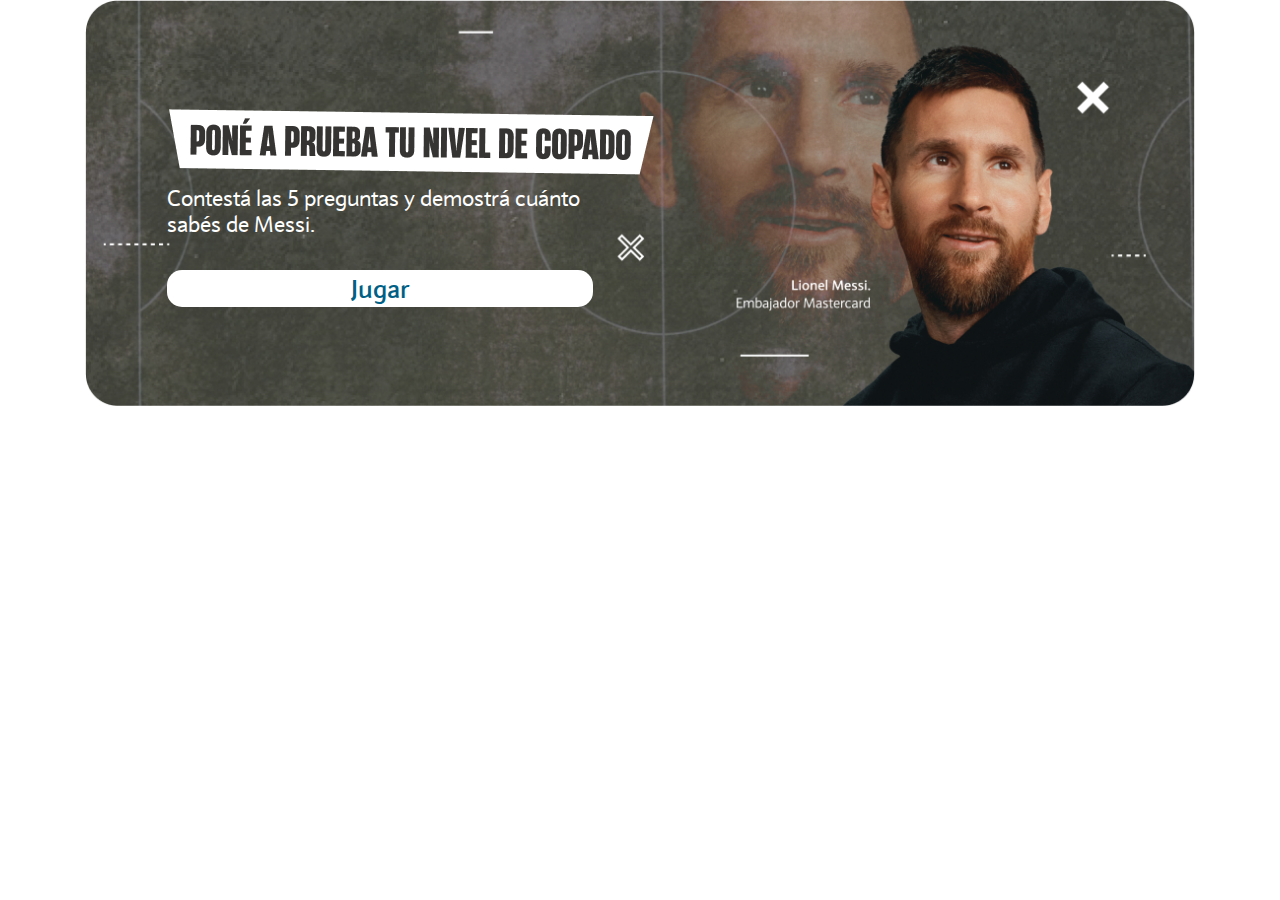
==== index.html @ d3adf639 "Frontend" ====
<!doctype html>
<html lang="">

    <head>
        <meta charset="utf-8">
        <meta name="viewport" content="width=device-width, initial-scale=1">
        <title></title>
        <link rel="stylesheet" href="assets/vendor/bootstrap.min.css">
        <link rel="stylesheet" href="assets/css/styles.css">
        <meta name="description" content="">
        <meta property="og:title" content="">
        <meta property="og:type" content="">
        <meta property="og:url" content="">
        <meta property="og:image" content="">
        <meta property="og:image:alt" content="">
        
        <style>
            @font-face {
                font-family: 'ExpertSans-Regular';
                src: url("/assets/fonts/ExpertSans-Regular.ttf") format('truetype');
            } 
            @font-face {
                font-family: 'ExpertSans-Bold';
                src: url("/assets/fonts/ExpertSans-Bold.ttf") format('truetype');
            }
            @font-face {
                font-family: 'BebasNeue-Regular';
                src: url("/assets/fonts/BebasNeue-Regular.ttf") format('truetype');
            }
            @media only screen and (max-width: 767px) {
                .question_background {
                    background-image: url("assets/img/result_bg_mobile.png");
                }
            }
            @media only screen and (min-width: 768px) {
                .question_background {
                    background-image: url("assets/img/result_bg_desktop.png");
                }
            }
        </style>
        
    </head>

    <body>
        
        <div class="container main-container">
            
            <section id="section-01">
                <div class="background">
                    <img class="img-fluid desktop" src="assets/img/home_desktop.png" />
                    <img class="img-fluid mobile" src="assets/img/home_mobile.png" />
                    <div class="container">
                        <div class="hero-text-container">
                            <div class="wrapper">
                                <div class="img-container desktop">
                                    <img src="assets/img/home_text.png" class="img-fluid" />
                                </div>                
                                <p>Contestá las 5 preguntas y demostrá cuánto sabés de Messi.</p>
                                <a id="play-btn" class="play-btn btn-link" href="">Jugar</a>
                            </div>
                        </div>
                    </div>            
                </div>
            </section>

            <section id="section-02">
                <div class="trivia-bg-container">
                    <img class="img-fluid desktop" src="assets/img/trivia_desktop.png" />
                    <img class="img-fluid mobile" src="assets/img/trivia_mobile.png" />
                    <div id="countdown_num" class="counter"></div>
                </div>
            </section>

            <section id="section-03">
                <div class="question_background">
                    <div class="trivia_progress_container">
                        <p>PENALES</p>
                        <div id="trivia_progress" class="trivia_progress"></div>
                    </div>
                    <form>
                        <div id="penalty_title" class="img-container"></div>
                        <p id="question_text"></p>
                        <div id="question_answers"></div>
                    </form>
                </div>
            </section>

            <section id="section-04">
                <div id="success" class="trivia-bg-container">
                    <img class="img-fluid desktop" src="assets/img/success_bg_desktop.png" />
                    <img class="img-fluid mobile" src="assets/img/success_bg_mobile.png" />
                    <div class="result-text-container">
                        <img class="img-fluid desktop" src="assets/img/success_text.png" />
                        <img class="img-fluid mobile" src="assets/img/success_text_mobile.png" />
                    </div>
                </div>

                <div id="error" class="trivia-bg-container">
                    <img class="img-fluid desktop" src="assets/img/error_bg_desktop.png" />
                    <img class="img-fluid mobile" src="assets/img/error_bg_mobile.png" />
                    <div class="result-text-container">
                        <img class="img-fluid desktop" src="assets/img/error_text.png" />
                        <img class="img-fluid mobile" src="assets/img/error_text_mobile.png" />
                    </div>
                </div>
            </section>

            <section id="section-05">
                <div class="question_background">
                    <div class="share-result-container">
                        <p>¡COMPARTÍ TU RESULTADO!</p>
                        <a href="" target="_blank">
                            <img class="img-fluid" src="assets/img/share-icon.svg" />
                        </a>
                    </div>
                    <div class="row">
                        <div class="col-6 col-md-5 card-container">
                            <p class="legend">Lionel Messi<br/>Embajador Mastercard</p>
                            <img class="img-fluid" src="assets/img/mastercard.png" />
                        </div>
                        <div class="col-6 col-md-7">
                            <div>
                                <img class="img-fluid" src="assets/img/mastercard_messi.png" />
                                <img class="img-fluid desktop" src="assets/img/result_text_desktop.png" />
                                <img class="img-fluid mobile" src="assets/img/result_text_mobile.png" />
                            </div>
                            <p class="cta desktop">Copate y jugá en <a href="" target="_blank">simplificate.com.ar/XXXXXXX</a></p>
                            <img class="img-fluid" src="assets/img/bna_logo.png" />                        
                        </div>
                        <div class="col-12 mobile">
                            <p class="cta">Copate y jugá en<br/><a href="" target="_blank">simplificate.com.ar/XXXXXXX</a></p>
                        </div>
                    </div>
                </div>
            </section>
            
        </div>

        <p></p>
        <script src="assets/vendor/jquery-3.7.1.min.js"></script>
        <script src="assets/vendor/bootstrap.min.js"></script>
        <script src="assets/js/scripts.js"></script>
        
    </body>

</html>
---- assets/css/styles.css ----
/**
SECTION 01
*/
.background {
    position: relative;
}
.hero-text-container {
    position: absolute;
    top: 0;
    height: 100%;
    display: flex;
    flex-direction: column;
    justify-content: center;
    width: 50%;
    align-items: flex-end;
}
.hero-text-container p {
    color: #FFFFFF;
    font-size: 22px;
    max-width: 426px;
    font-family: "ExpertSans-Regular", sans-serif;
    line-height: 1.2;
}
.hero-text-container .play-btn {
    color: #005F85;
    background-color: #FFFFFF;
    font-size: 25px;
    border-radius: 15px;
    text-decoration: none;
    width: 100%;
    max-width: 426px;
    text-align: center;
    display: inline-block;
    font-family: "ExpertSans-Bold", sans-serif;
}
.hero-text-container .play-btn:hover,
.hero-text-container .play-btn:focus {
    background-color: #005F85;
    color: #FFFFFF;
}
@media only screen and (max-width: 767px) {
    .hero-text-container p {
        font-size: 18px;
        text-align: center;
    }
    .hero-text-container {
        justify-content: space-between;
        width: 100%;
        left: 0;
        padding: 0 16px;
        text-align: center;
    }
    .hero-text-container .wrapper {
        height: 100%;
        display: flex;
        flex-direction: column;
        align-items: start;
        justify-content: space-between;
        padding: 77px 0;
    }
}
@media only screen and (min-width: 768px) {
    .hero-text-container .play-btn {
        margin-top: 16px;
    }
}

/**
SECTIONS 02 - 04
*/

.trivia-bg-container {
    position: relative;
}
.counter {
    color: #FFFFFF;
    font-family: "BebasNeue-Regular", sans-serif;
    font-size: 123px;
    text-align: center;
    position: absolute;
    top: 0;
    left: 0;
    display: flex;
    justify-content: center;
    align-items: center;
    width: 100%;
    height: 100%;
    padding-top: 100px;
}
.trivia-bg-container {
    position: relative;
}
.result-text-container {
    position: absolute;
    top: 0;
    animation: zoom-in-zoom-out 1s ease;
    width: 100%;
    height: 100%;
    display: flex;
    align-items: center;
    justify-content: center;
    transition-delay: 2s;

}
@keyframes zoom-in-zoom-out {
    0% {
        transform: scale(1, 1);
    }
    50% {
        transform: scale(1.3, 1.3);
    }
    100% {
        transform: scale(1, 1);
    }
}
.trivia_progress_container {
    display: flex;
    align-items: center;
    justify-content: center;
    max-width: 420px;
    margin: auto;
}
.trivia_progress_container p {
    color: #FFFFFF;
    font-family: "ExpertSans-Regular", sans-serif;
    font-size: 22px;
    margin: 0;
    margin-right: 24px;
}
.trivia_progress {
    display: flex;
}
.trivia_progress div {
    border-radius: 100%;
    width: 24px;
    height: 24px;
    border: 1px solid #FFFFFF;
    margin-left: 16px;
}
.trivia_progress div.green {
    background-color: #1FB288;
    border-color: #1FB288;
}
.trivia_progress div.orange {
    background-color: #F26C29;
    border-color: #F26C29;
}
.question_background {
    background-repeat: no-repeat;
    background-position: center;
    background-size: cover;
}
#section-03 .question_background {
    padding: 16px;
}
.question_background form p {
    text-align: center;
    color: #FFFFFF;
    font-family: 'ExpertSans-Regular', sans-serif;
    font-size: 22px;
}
.question_background .form-group {
    position: relative;
    max-width: 739px;
    margin-left: auto;
    margin-right: auto;
}
.question_background .form-group input {
    opacity: 0;
    position: absolute;
    display: inline-block;
    width: 100%;
    height: 100%;
    top: 0;
    left: 0;
    cursor: pointer;
}
.question_background .form-group label {
    width: 100%;
    border-radius: 8px;
    border: 1px solid #FFFFFF;
    color: #FFFFFF;
    font-family: "ExpertSans-Bold", sans-serif;
    font-size: 22px;
    text-align: center;
    cursor: pointer;
}
.question_background .form-group input:checked + label {
    background-color: #FFFFFF;
    color: #333333;
}
.question_background .img-container {
    text-align: center;
    margin-top: 32px;
    margin-bottom: 24px;
    color: #FFF;
    font-size: 24px;
    font-weight: bold;
}
/**
SECTION 05
*/
.question_background .row {
    padding-top: 40px;
    padding-bottom: 32px;
}
.question_background .legend {
    color: #FFFFFF;
    font-size: 14px;
    font-family: "ExpertSans-Regular", sans-serif;
    margin-bottom: 32px;
}
.question_background .cta, .question_background .cta a,
.question_background .cta a:hover,
.question_background .cta a:focus  {
    font-family: "ExpertSans-Regular", sans-serif;
    font-size: 22px;
    color: #FFFFFF;
}
.question_background .card-container {
    display: flex;
    align-items: flex-end;
    justify-content: flex-end;
    position: relative;
}

.share-result-container {
    position: relative;
    background-color: #005F85;
    padding: 16px;
}
.share-result-container p {
    text-align: center;
    color: #FFFFFF;
    font-family: "ExpertSans-Regular", sans-serif;
    font-size: 22px;
    margin-bottom: 0;
}
.share-result-container a {
    position: absolute;
    top: 0;
    right: 0;
    display: flex;
    height: 100%;
    align-items: center;
    justify-content: center;
    padding-right: 16px;
}
/**
RESPONSIVE
*/
@media only screen and (max-width: 767px) {
    .desktop {
        display: none;
    }
    .main-container {
        padding: 0;
    }
    .question_background {
        min-height: 552px;        
    }
    #section-03 .question_background {
        padding: 0 16px;
        padding-top: 80px;
    }
    .question_background form p {
        font-size: 18px;
    }
    .trivia_progress_container p {
        font-size: 16px;
    }
    .trivia_progress div {
        width: 16px;
        height: 16px;
    }
    .trivia_progress_container {
        margin-bottom: 40px;
    }
    #section-05 .col-12 .cta, #section-05 .col-12 .cta a {
        font-size: 16px;
        text-align: center;
    }
    #section-05 .col-md-7 {
        display: flex;
        align-items: flex-start;
        justify-content: center;
        flex-direction: column;
    }
    #section-05 .col-md-7 > div {
        max-width: 171px;
        margin-bottom: 24px;
    }
    #section-05 .col-md-7 > div .mobile {
        margin-top: 16px;
    }
    .question_background .row {
        padding-left: 16px;
        padding-right: 16px;
    }
    .question_background .card-container .legend {
        order: 2;
        position: absolute;
        top: 0;
        height: 100%;
        display: flex;
        align-items: center;
        font-size: 12px;
        left: 0;
        right: 0;
        margin: 0 auto;
        text-align: center;
        width: 100%;
        justify-content: center;
        padding-left: 8px;
        padding-right: 8px;
    }
    .question_background .cta {
        margin-top: 32px;
    }
    .share-result-container p {
        font-size: 18px;
    }
    .share-result-container a img {
        max-width: 20px;
    }
}
@media only screen and (min-width: 768px) {
    .mobile {
        display: none;
    }
    .question_background {
        border-radius: 27px;
    }
    .share-result-container {
        border-top-left-radius: 27px;
        border-top-right-radius: 27px;
    }
}
section:not(#section-01), #section-04.error #success, #section-04.success #error {
    display: none;
}
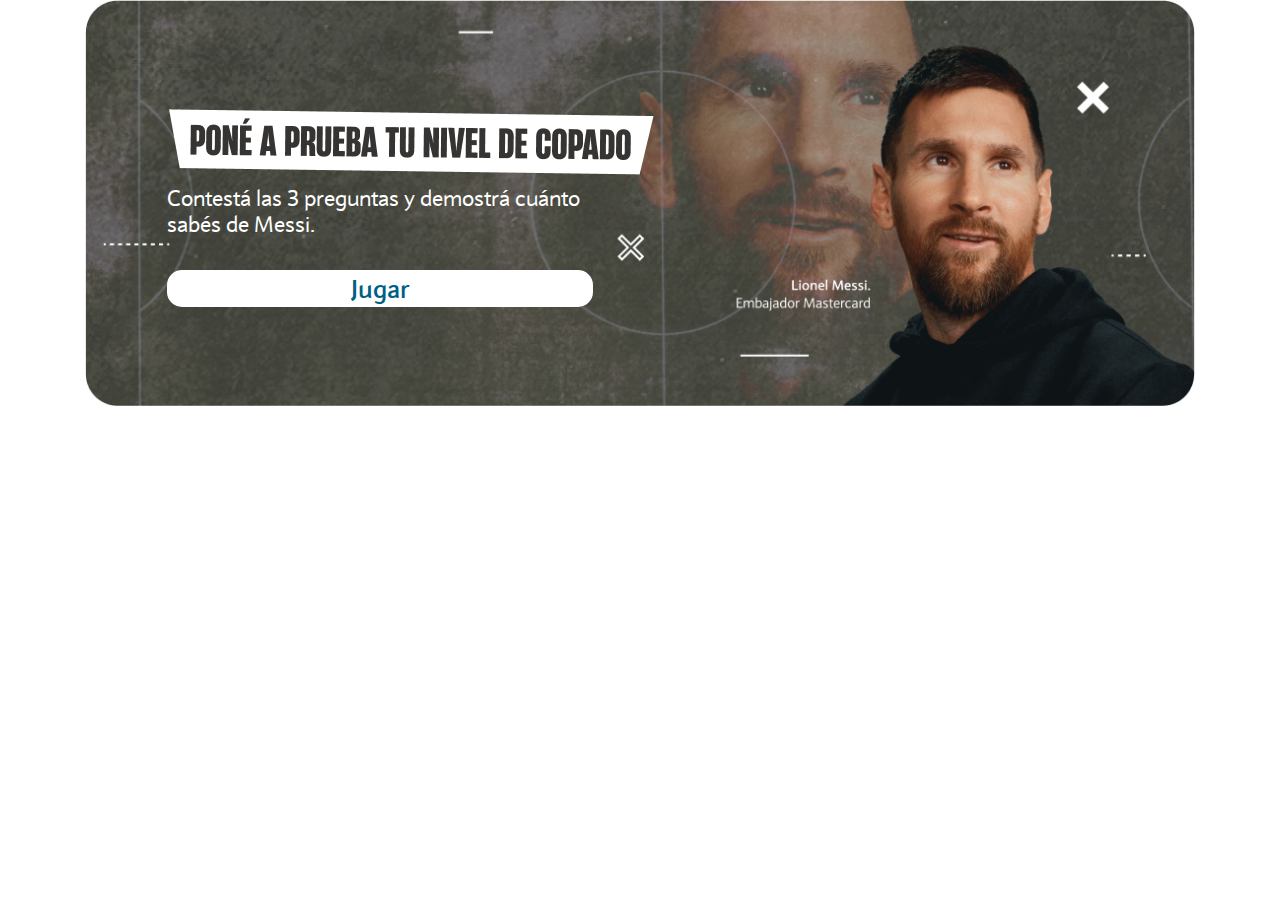
==== commit 1454320f: "ajuste" ====
--- a/index.html
+++ b/index.html
@@ -37,6 +37,9 @@
                     background-image: url("assets/img/result_bg_desktop.png");
                 }
             }
+            #section-03 #penalty_title {
+                background-image: url("assets/img/penal_title_bg.png");
+            }
         </style>
         
     </head>
@@ -54,8 +57,13 @@
                             <div class="wrapper">
                                 <div class="img-container desktop">
                                     <img src="assets/img/home_text.png" class="img-fluid" />
-                                </div>                
-                                <p>Contestá las 5 preguntas y demostrá cuánto sabés de Messi.</p>
+                                </div>
+                                <div>
+                                    <div class="img-container mobile">
+                                        <img src="assets/img/home_text_mobile.png" class="img-fluid" />
+                                    </div>                
+                                    <p>Contestá las 3 preguntas y demostrá cuánto sabés de Messi.</p>
+                                </div>
                                 <a id="play-btn" class="play-btn btn-link" href="">Jugar</a>
                             </div>
                         </div>
--- a/assets/css/styles.css
+++ b/assets/css/styles.css
@@ -42,6 +42,8 @@
     .hero-text-container p {
         font-size: 18px;
         text-align: center;
+        max-width: 291px;
+        margin: 16px auto;
     }
     .hero-text-container {
         justify-content: space-between;
@@ -54,9 +56,10 @@
         height: 100%;
         display: flex;
         flex-direction: column;
-        align-items: start;
+        align-items: center;
         justify-content: space-between;
-        padding: 77px 0;
+        padding: 50px 0 92px 0;
+        width: 100%;
     }
 }
 @media only screen and (min-width: 768px) {
@@ -203,6 +206,8 @@
 .question_background .row {
     padding-top: 40px;
     padding-bottom: 32px;
+    padding-left: 16px;
+    padding-right: 16px;
 }
 .question_background .legend {
     color: #FFFFFF;
@@ -297,22 +302,17 @@
         padding-left: 16px;
         padding-right: 16px;
     }
+    .question_background .card-container {
+        align-items: unset;
+        flex-direction: column;
+    }
+    .question_background .card-container img {
+        order: 1;
+    }
     .question_background .card-container .legend {
         order: 2;
-        position: absolute;
-        top: 0;
-        height: 100%;
-        display: flex;
-        align-items: center;
         font-size: 12px;
-        left: 0;
-        right: 0;
-        margin: 0 auto;
         text-align: center;
-        width: 100%;
-        justify-content: center;
-        padding-left: 8px;
-        padding-right: 8px;
     }
     .question_background .cta {
         margin-top: 32px;
@@ -339,4 +339,18 @@
 section:not(#section-01), #section-04.error #success, #section-04.success #error {
     display: none;
 }
-
+#section-03 .text-container {
+    font-family: "ExpertSans-Regular", sans-serif;
+    color: #353432;
+    font-size: 24px;
+    letter-spacing: 1.1px;
+}
+.text-container .bold {
+    font-family: "BebasNeue-Regular", sans-serif;    
+}
+#section-03 #penalty_title {
+    background-size: contain;
+    background-repeat: no-repeat;
+    background-position: center;
+}
+
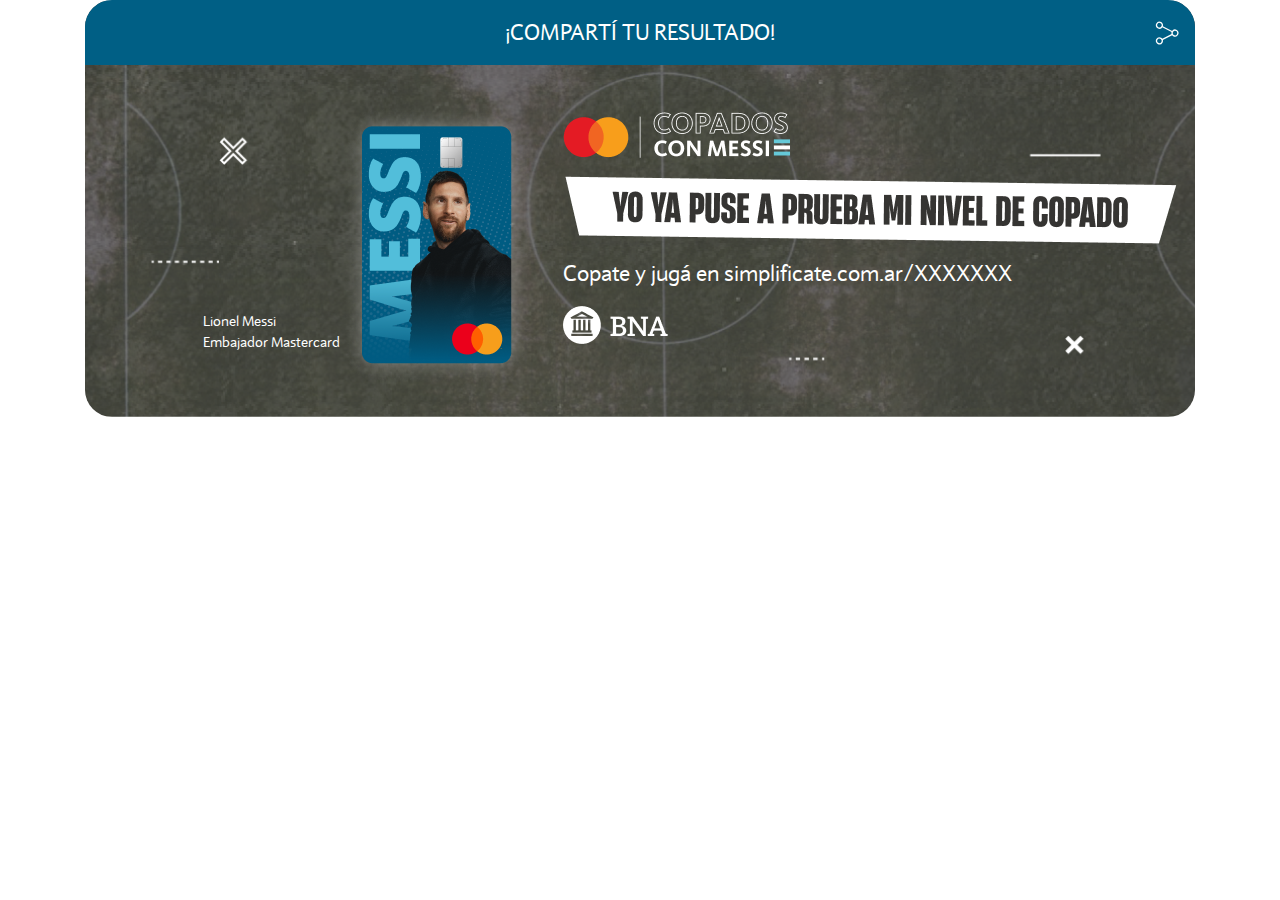
==== commit 7e1b0042: "FB Share" ====
--- a/index.html
+++ b/index.html
@@ -6,14 +6,16 @@
         <meta name="viewport" content="width=device-width, initial-scale=1">
         <title></title>
         <link rel="stylesheet" href="assets/vendor/bootstrap.min.css">
+        <link rel="stylesheet" type="text/css" href="assets/vendor/jssocials-1.4.0/jssocials.css" />
+        <link rel="stylesheet" type="text/css" href="assets/vendor/jssocials-1.4.0/jssocials-theme-minima.css" />
         <link rel="stylesheet" href="assets/css/styles.css">
         <meta name="description" content="">
-        <meta property="og:title" content="">
-        <meta property="og:type" content="">
-        <meta property="og:url" content="">
-        <meta property="og:image" content="">
-        <meta property="og:image:alt" content="">
-        
+        <meta property="og:url" content="" />
+        <meta property="og:type" content="article" />
+        <meta property="og:title" content="" />
+        <meta property="og:description" content="" />
+        <meta property="og:image" content="" />
+
         <style>
             @font-face {
                 font-family: 'ExpertSans-Regular';
@@ -41,13 +43,13 @@
                 background-image: url("assets/img/penal_title_bg.png");
             }
         </style>
-        
+
     </head>
 
     <body>
-        
+
         <div class="container main-container">
-            
+
             <section id="section-01">
                 <div class="background">
                     <img class="img-fluid desktop" src="assets/img/home_desktop.png" />
@@ -116,10 +118,13 @@
             <section id="section-05">
                 <div class="question_background">
                     <div class="share-result-container">
-                        <p>¡COMPARTÍ TU RESULTADO!</p>
+                        <p>¡COMPARTÍ TU RESULTADO!</p>                        
+                        <div id="share_icon" class="share_icon"></div>
+                        <!--
                         <a href="" target="_blank">
                             <img class="img-fluid" src="assets/img/share-icon.svg" />
                         </a>
+                        -->
                     </div>
                     <div class="row">
                         <div class="col-6 col-md-5 card-container">
@@ -141,14 +146,15 @@
                     </div>
                 </div>
             </section>
+
+            </div>
+
+            <p></p>
+            <script src="assets/vendor/jquery-3.7.1.min.js"></script>
+            <script src="assets/vendor/bootstrap.min.js"></script>
+            <script src="assets/vendor/jssocials-1.4.0/jssocials.min.js"></script>
+            <script src="assets/js/scripts.js"></script>
             
-        </div>
-
-        <p></p>
-        <script src="assets/vendor/jquery-3.7.1.min.js"></script>
-        <script src="assets/vendor/bootstrap.min.js"></script>
-        <script src="assets/js/scripts.js"></script>
-        
     </body>
 
 </html>--- a/assets/vendor/jssocials-1.4.0/jssocials.css
+++ b/assets/vendor/jssocials-1.4.0/jssocials.css
@@ -0,0 +1,56 @@
+.jssocials-shares {
+  margin: 0.2em 0; }
+
+.jssocials-shares * {
+  box-sizing: border-box; }
+
+.jssocials-share {
+  display: inline-block;
+  vertical-align: top;
+  margin: 0.3em 0.6em 0.3em 0; }
+
+.jssocials-share:last-child {
+  margin-right: 0; }
+
+.jssocials-share-logo {
+  width: 1em;
+  vertical-align: middle;
+  font-size: 1.5em; }
+
+img.jssocials-share-logo {
+  width: auto;
+  height: 1em; }
+
+.jssocials-share-link {
+  display: inline-block;
+  text-align: center;
+  text-decoration: none;
+  line-height: 1; }
+  .jssocials-share-link.jssocials-share-link-count {
+    padding-top: .2em; }
+    .jssocials-share-link.jssocials-share-link-count .jssocials-share-count {
+      display: block;
+      font-size: .6em;
+      margin: 0 -.5em -.8em -.5em; }
+  .jssocials-share-link.jssocials-share-no-count {
+    padding-top: .5em; }
+    .jssocials-share-link.jssocials-share-no-count .jssocials-share-count {
+      height: 1em; }
+
+.jssocials-share-label {
+  padding-left: 0.3em;
+  vertical-align: middle; }
+
+.jssocials-share-count-box {
+  display: inline-block;
+  height: 1.5em;
+  padding: 0 0.3em;
+  line-height: 1;
+  vertical-align: middle;
+  cursor: default; }
+  .jssocials-share-count-box.jssocials-share-no-count {
+    display: none; }
+
+.jssocials-share-count {
+  line-height: 1.5em;
+  vertical-align: middle; }
--- a/assets/vendor/jssocials-1.4.0/jssocials-theme-minima.css
+++ b/assets/vendor/jssocials-1.4.0/jssocials-theme-minima.css
@@ -0,0 +1,146 @@
+.jssocials-share-twitter .jssocials-share-link {
+  color: #00aced; }
+  .jssocials-share-twitter .jssocials-share-link .jssocials-share-label {
+    color: #00aced; }
+  .jssocials-share-twitter .jssocials-share-link:hover, .jssocials-share-twitter .jssocials-share-link:focus, .jssocials-share-twitter .jssocials-share-link:active {
+    color: #0087ba; }
+    .jssocials-share-twitter .jssocials-share-link:hover .jssocials-share-label, .jssocials-share-twitter .jssocials-share-link:focus .jssocials-share-label, .jssocials-share-twitter .jssocials-share-link:active .jssocials-share-label {
+      color: #0087ba; }
+
+.jssocials-share-facebook .jssocials-share-link {
+  color: #3b5998; }
+  .jssocials-share-facebook .jssocials-share-link .jssocials-share-label {
+    color: #3b5998; }
+  .jssocials-share-facebook .jssocials-share-link:hover, .jssocials-share-facebook .jssocials-share-link:focus, .jssocials-share-facebook .jssocials-share-link:active {
+    color: #2d4373; }
+    .jssocials-share-facebook .jssocials-share-link:hover .jssocials-share-label, .jssocials-share-facebook .jssocials-share-link:focus .jssocials-share-label, .jssocials-share-facebook .jssocials-share-link:active .jssocials-share-label {
+      color: #2d4373; }
+
+.jssocials-share-googleplus .jssocials-share-link {
+  color: #dd4b39; }
+  .jssocials-share-googleplus .jssocials-share-link .jssocials-share-label {
+    color: #dd4b39; }
+  .jssocials-share-googleplus .jssocials-share-link:hover, .jssocials-share-googleplus .jssocials-share-link:focus, .jssocials-share-googleplus .jssocials-share-link:active {
+    color: #c23321; }
+    .jssocials-share-googleplus .jssocials-share-link:hover .jssocials-share-label, .jssocials-share-googleplus .jssocials-share-link:focus .jssocials-share-label, .jssocials-share-googleplus .jssocials-share-link:active .jssocials-share-label {
+      color: #c23321; }
+
+.jssocials-share-linkedin .jssocials-share-link {
+  color: #007bb6; }
+  .jssocials-share-linkedin .jssocials-share-link .jssocials-share-label {
+    color: #007bb6; }
+  .jssocials-share-linkedin .jssocials-share-link:hover, .jssocials-share-linkedin .jssocials-share-link:focus, .jssocials-share-linkedin .jssocials-share-link:active {
+    color: #005983; }
+    .jssocials-share-linkedin .jssocials-share-link:hover .jssocials-share-label, .jssocials-share-linkedin .jssocials-share-link:focus .jssocials-share-label, .jssocials-share-linkedin .jssocials-share-link:active .jssocials-share-label {
+      color: #005983; }
+
+.jssocials-share-pinterest .jssocials-share-link {
+  color: #cb2027; }
+  .jssocials-share-pinterest .jssocials-share-link .jssocials-share-label {
+    color: #cb2027; }
+  .jssocials-share-pinterest .jssocials-share-link:hover, .jssocials-share-pinterest .jssocials-share-link:focus, .jssocials-share-pinterest .jssocials-share-link:active {
+    color: #9f191f; }
+    .jssocials-share-pinterest .jssocials-share-link:hover .jssocials-share-label, .jssocials-share-pinterest .jssocials-share-link:focus .jssocials-share-label, .jssocials-share-pinterest .jssocials-share-link:active .jssocials-share-label {
+      color: #9f191f; }
+
+.jssocials-share-email .jssocials-share-link {
+  color: #3490F3; }
+  .jssocials-share-email .jssocials-share-link .jssocials-share-label {
+    color: #3490F3; }
+  .jssocials-share-email .jssocials-share-link:hover, .jssocials-share-email .jssocials-share-link:focus, .jssocials-share-email .jssocials-share-link:active {
+    color: #0e76e6; }
+    .jssocials-share-email .jssocials-share-link:hover .jssocials-share-label, .jssocials-share-email .jssocials-share-link:focus .jssocials-share-label, .jssocials-share-email .jssocials-share-link:active .jssocials-share-label {
+      color: #0e76e6; }
+
+.jssocials-share-stumbleupon .jssocials-share-link {
+  color: #eb4823; }
+  .jssocials-share-stumbleupon .jssocials-share-link .jssocials-share-label {
+    color: #eb4823; }
+  .jssocials-share-stumbleupon .jssocials-share-link:hover, .jssocials-share-stumbleupon .jssocials-share-link:focus, .jssocials-share-stumbleupon .jssocials-share-link:active {
+    color: #c93412; }
+    .jssocials-share-stumbleupon .jssocials-share-link:hover .jssocials-share-label, .jssocials-share-stumbleupon .jssocials-share-link:focus .jssocials-share-label, .jssocials-share-stumbleupon .jssocials-share-link:active .jssocials-share-label {
+      color: #c93412; }
+
+.jssocials-share-whatsapp .jssocials-share-link {
+  color: #29a628; }
+  .jssocials-share-whatsapp .jssocials-share-link .jssocials-share-label {
+    color: #29a628; }
+  .jssocials-share-whatsapp .jssocials-share-link:hover, .jssocials-share-whatsapp .jssocials-share-link:focus, .jssocials-share-whatsapp .jssocials-share-link:active {
+    color: #1f7d1e; }
+    .jssocials-share-whatsapp .jssocials-share-link:hover .jssocials-share-label, .jssocials-share-whatsapp .jssocials-share-link:focus .jssocials-share-label, .jssocials-share-whatsapp .jssocials-share-link:active .jssocials-share-label {
+      color: #1f7d1e; }
+
+.jssocials-share-telegram .jssocials-share-link {
+  color: #2ca5e0; }
+  .jssocials-share-telegram .jssocials-share-link .jssocials-share-label {
+    color: #2ca5e0; }
+  .jssocials-share-telegram .jssocials-share-link:hover, .jssocials-share-telegram .jssocials-share-link:focus, .jssocials-share-telegram .jssocials-share-link:active {
+    color: #1c88bd; }
+    .jssocials-share-telegram .jssocials-share-link:hover .jssocials-share-label, .jssocials-share-telegram .jssocials-share-link:focus .jssocials-share-label, .jssocials-share-telegram .jssocials-share-link:active .jssocials-share-label {
+      color: #1c88bd; }
+
+.jssocials-share-line .jssocials-share-link {
+  color: #25af00; }
+  .jssocials-share-line .jssocials-share-link .jssocials-share-label {
+    color: #25af00; }
+  .jssocials-share-line .jssocials-share-link:hover, .jssocials-share-line .jssocials-share-link:focus, .jssocials-share-line .jssocials-share-link:active {
+    color: #1a7c00; }
+    .jssocials-share-line .jssocials-share-link:hover .jssocials-share-label, .jssocials-share-line .jssocials-share-link:focus .jssocials-share-label, .jssocials-share-line .jssocials-share-link:active .jssocials-share-label {
+      color: #1a7c00; }
+
+.jssocials-share-viber .jssocials-share-link {
+  color: #7b519d; }
+  .jssocials-share-viber .jssocials-share-link .jssocials-share-label {
+    color: #7b519d; }
+  .jssocials-share-viber .jssocials-share-link:hover, .jssocials-share-viber .jssocials-share-link:focus, .jssocials-share-viber .jssocials-share-link:active {
+    color: #61407b; }
+    .jssocials-share-viber .jssocials-share-link:hover .jssocials-share-label, .jssocials-share-viber .jssocials-share-link:focus .jssocials-share-label, .jssocials-share-viber .jssocials-share-link:active .jssocials-share-label {
+      color: #61407b; }
+
+.jssocials-share-pocket .jssocials-share-link {
+  color: #ef4056; }
+  .jssocials-share-pocket .jssocials-share-link .jssocials-share-label {
+    color: #ef4056; }
+  .jssocials-share-pocket .jssocials-share-link:hover, .jssocials-share-pocket .jssocials-share-link:focus, .jssocials-share-pocket .jssocials-share-link:active {
+    color: #e9132e; }
+    .jssocials-share-pocket .jssocials-share-link:hover .jssocials-share-label, .jssocials-share-pocket .jssocials-share-link:focus .jssocials-share-label, .jssocials-share-pocket .jssocials-share-link:active .jssocials-share-label {
+      color: #e9132e; }
+
+.jssocials-share-messenger .jssocials-share-link {
+  color: #0084ff; }
+  .jssocials-share-messenger .jssocials-share-link .jssocials-share-label {
+    color: #0084ff; }
+  .jssocials-share-messenger .jssocials-share-link:hover, .jssocials-share-messenger .jssocials-share-link:focus, .jssocials-share-messenger .jssocials-share-link:active {
+    color: #006acc; }
+    .jssocials-share-messenger .jssocials-share-link:hover .jssocials-share-label, .jssocials-share-messenger .jssocials-share-link:focus .jssocials-share-label, .jssocials-share-messenger .jssocials-share-link:active .jssocials-share-label {
+      color: #006acc; }
+
+.jssocials-share-vkontakte .jssocials-share-link {
+  color: #45668e; }
+  .jssocials-share-vkontakte .jssocials-share-link .jssocials-share-label {
+    color: #45668e; }
+  .jssocials-share-vkontakte .jssocials-share-link:hover, .jssocials-share-vkontakte .jssocials-share-link:focus, .jssocials-share-vkontakte .jssocials-share-link:active {
+    color: #344d6c; }
+    .jssocials-share-vkontakte .jssocials-share-link:hover .jssocials-share-label, .jssocials-share-vkontakte .jssocials-share-link:focus .jssocials-share-label, .jssocials-share-vkontakte .jssocials-share-link:active .jssocials-share-label {
+      color: #344d6c; }
+
+.jssocials-share-link {
+  -webkit-transition: color 200ms ease-in-out;
+          transition: color 200ms ease-in-out; }
+  .jssocials-share-link.jssocials-share-link-count .jssocials-share-count {
+    font-size: .5em; }
+
+.jssocials-share-label {
+  font-size: 0.8em;
+  color: #444;
+  -webkit-transition: color 200ms ease-in-out;
+          transition: color 200ms ease-in-out; }
+
+.jssocials-share-count-box {
+  margin-left: 0.3em;
+  border: 1px solid #efefef;
+  border-radius: 0.3em; }
+  .jssocials-share-count-box .jssocials-share-count {
+    line-height: 1.8em;
+    font-size: 0.8em;
+    color: #444; }
--- a/assets/css/styles.css
+++ b/assets/css/styles.css
@@ -1,6 +1,9 @@
 /**
 SECTION 01
 */
+.main-container {
+    overflow-x: hidden;
+}
 .background {
     position: relative;
 }
@@ -251,6 +254,18 @@
     justify-content: center;
     padding-right: 16px;
 }
+
+.share-result-container .share_icon {
+    position: absolute;
+    top: 0;
+    right: 0;
+    display: flex;
+    height: 100%;
+    align-items: center;
+    justify-content: center;
+    padding-right: 16px;
+}
+
 /**
 RESPONSIVE
 */
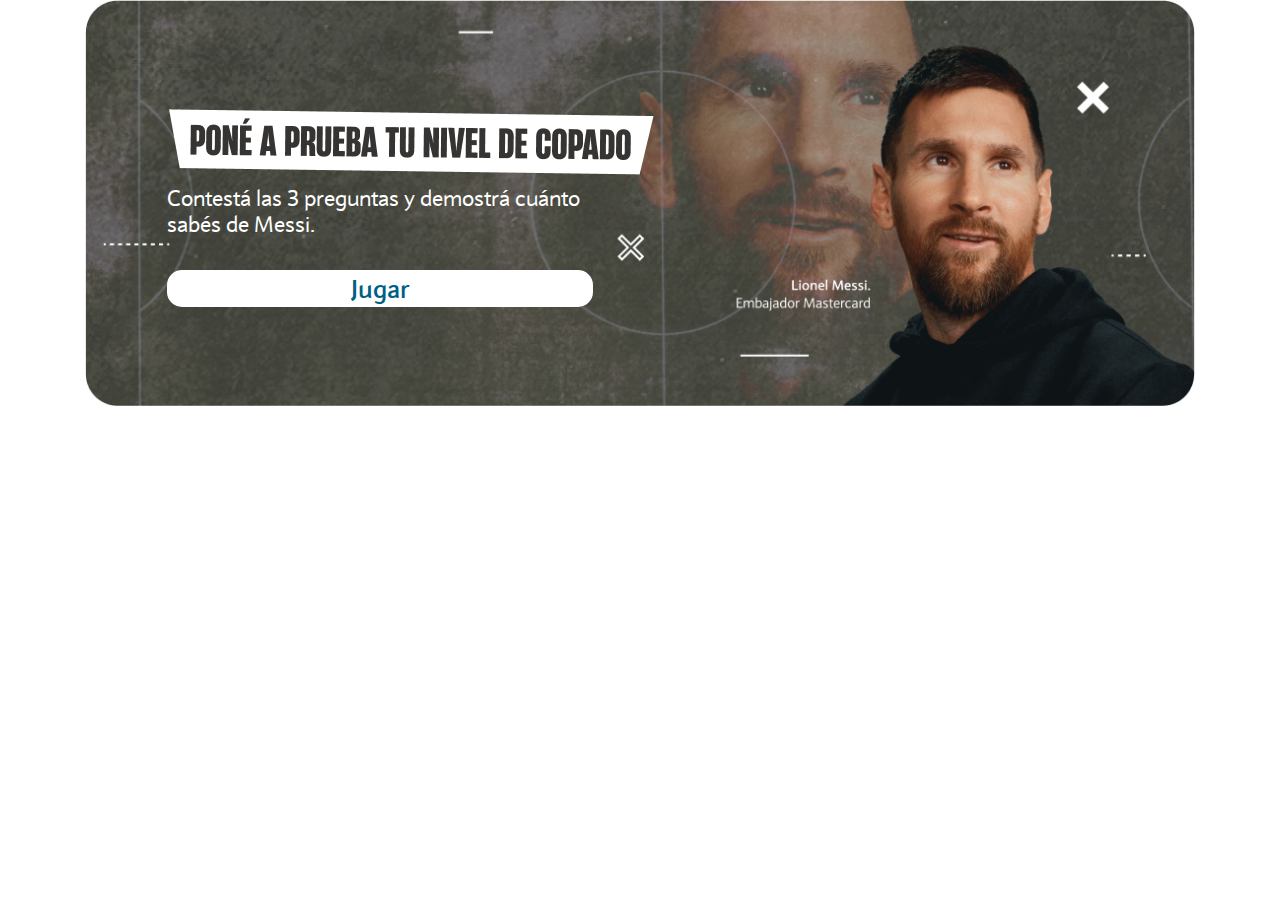
==== commit 0c4af413: "Update index.html" ====
--- a/index.html
+++ b/index.html
@@ -120,11 +120,6 @@
                     <div class="share-result-container">
                         <p>¡COMPARTÍ TU RESULTADO!</p>                        
                         <div id="share_icon" class="share_icon"></div>
-                        <!--
-                        <a href="" target="_blank">
-                            <img class="img-fluid" src="assets/img/share-icon.svg" />
-                        </a>
-                        -->
                     </div>
                     <div class="row">
                         <div class="col-6 col-md-5 card-container">
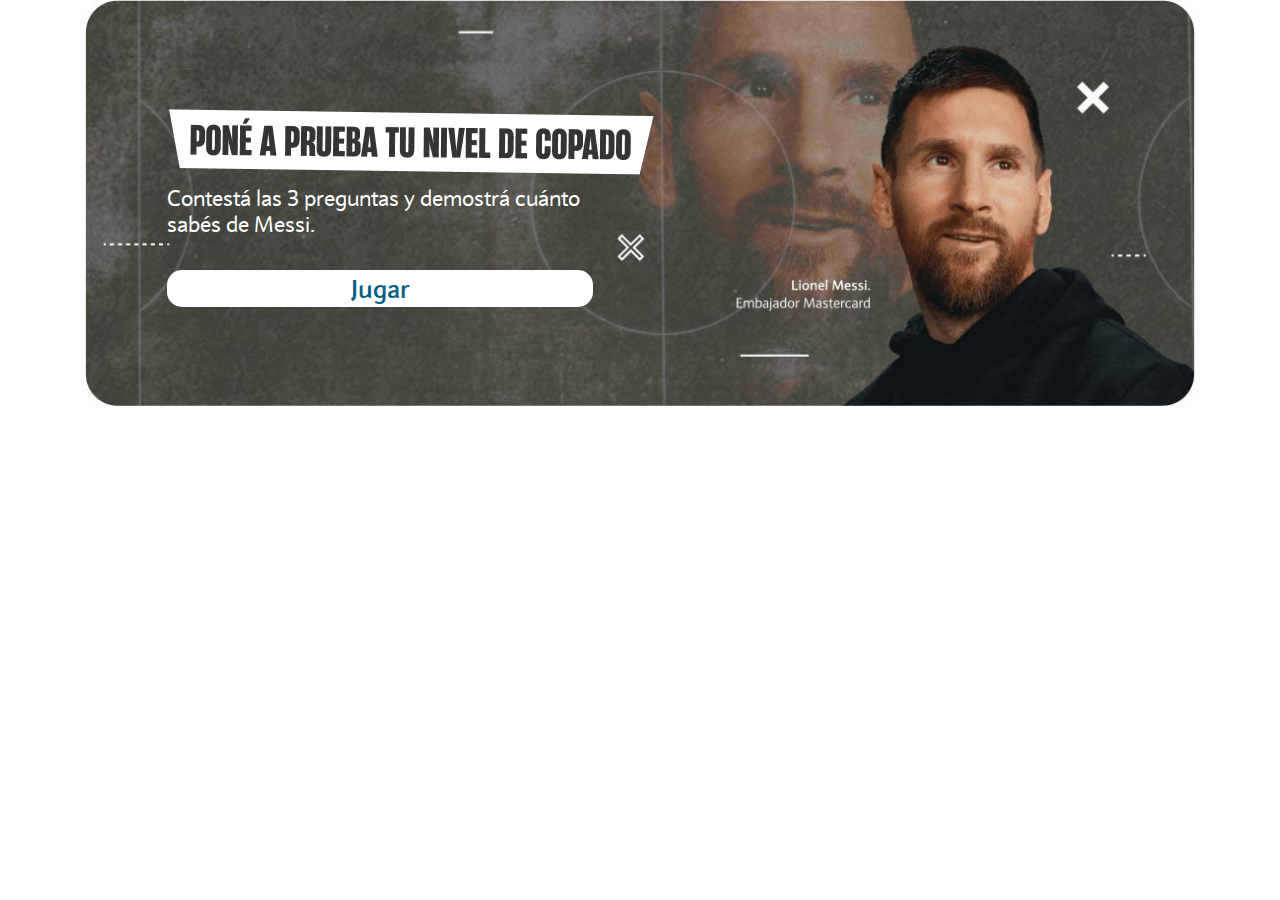
==== commit 8328ba2a: "ajustes" ====
--- a/index.html
+++ b/index.html
@@ -52,8 +52,8 @@
 
             <section id="section-01">
                 <div class="background">
-                    <img class="img-fluid desktop" src="assets/img/home_desktop.png" />
-                    <img class="img-fluid mobile" src="assets/img/home_mobile.png" />
+                    <img class="img-fluid desktop" src="assets/img/home_desktop.jpg" />
+                    <img class="img-fluid mobile" src="assets/img/home_mobile.jpg" />
                     <div class="container">
                         <div class="hero-text-container">
                             <div class="wrapper">
@@ -76,7 +76,7 @@
             <section id="section-02">
                 <div class="trivia-bg-container">
                     <img class="img-fluid desktop" src="assets/img/trivia_desktop.png" />
-                    <img class="img-fluid mobile" src="assets/img/trivia_mobile.png" />
+                    <img class="img-fluid mobile" src="assets/img/trivia_mobile.jpg" />
                     <div id="countdown_num" class="counter"></div>
                 </div>
             </section>
@@ -98,7 +98,7 @@
             <section id="section-04">
                 <div id="success" class="trivia-bg-container">
                     <img class="img-fluid desktop" src="assets/img/success_bg_desktop.png" />
-                    <img class="img-fluid mobile" src="assets/img/success_bg_mobile.png" />
+                    <img class="img-fluid mobile" src="assets/img/success_bg_mobile.jpg" />
                     <div class="result-text-container">
                         <img class="img-fluid desktop" src="assets/img/success_text.png" />
                         <img class="img-fluid mobile" src="assets/img/success_text_mobile.png" />
@@ -107,7 +107,7 @@
 
                 <div id="error" class="trivia-bg-container">
                     <img class="img-fluid desktop" src="assets/img/error_bg_desktop.png" />
-                    <img class="img-fluid mobile" src="assets/img/error_bg_mobile.png" />
+                    <img class="img-fluid mobile" src="assets/img/error_bg_mobile.jpg" />
                     <div class="result-text-container">
                         <img class="img-fluid desktop" src="assets/img/error_text.png" />
                         <img class="img-fluid mobile" src="assets/img/error_text_mobile.png" />
--- a/assets/css/styles.css
+++ b/assets/css/styles.css
@@ -2,7 +2,7 @@
 SECTION 01
 */
 .main-container {
-    overflow-x: hidden;
+    overflow: hidden;
 }
 .background {
     position: relative;
